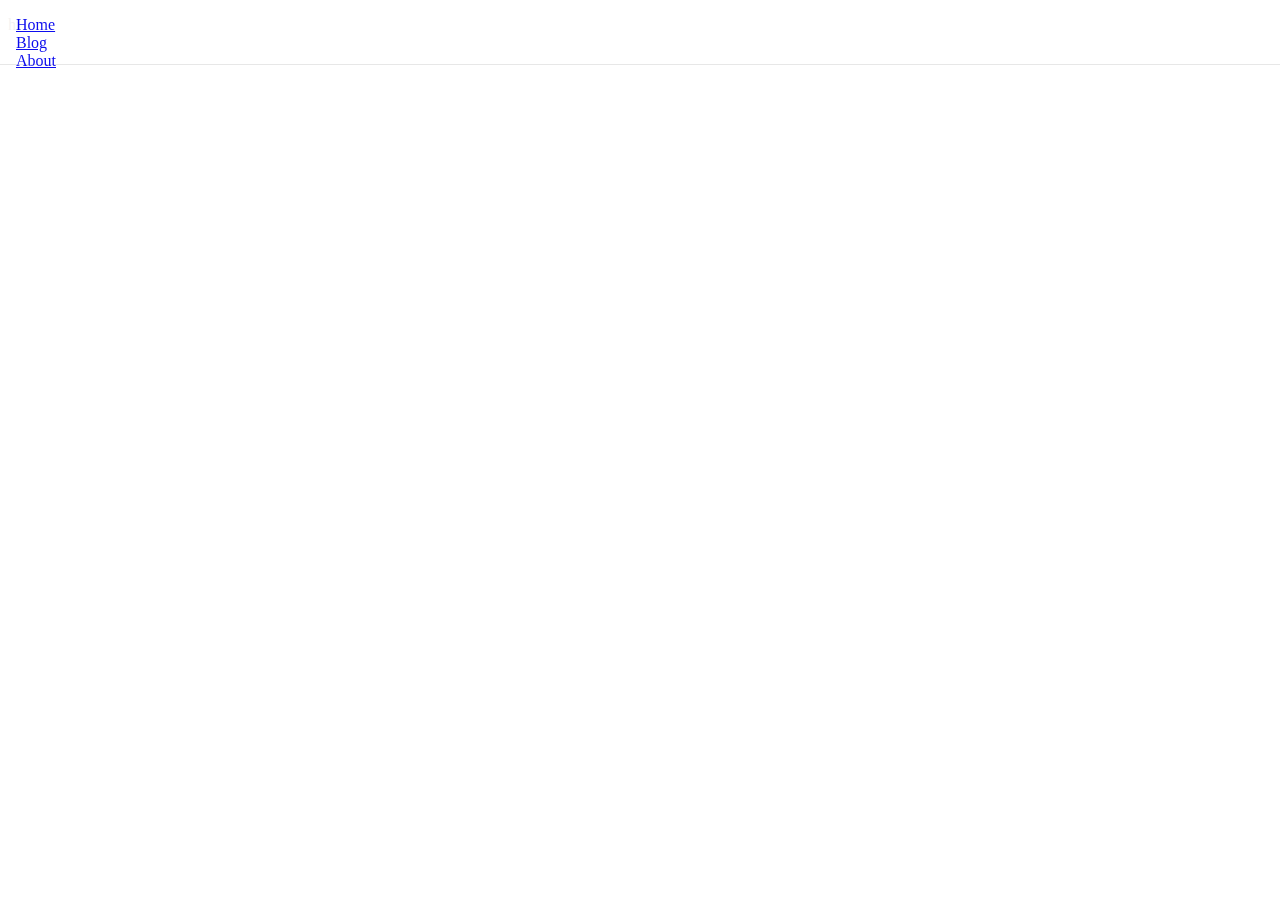
==== index.html @ e384d20f "Added navigation bar" ====
<!DOCTYPE html>
<html>

<head>
    <meta charset="utf-8">
    <title>Relive</title>
    <meta name="author" content="Victoria Li, Grace Xu, Shirley Jin">
    <meta name="description" content="Talking about life, liberty, and the pursuit of... what?">
    <meta name="viewport" content="width=device-width, initial-scale=1">
    
    <link href="css/style.css" rel="stylesheet">

    <script src="https://ajax.googleapis.com/ajax/libs/jquery/2.1.4/jquery.min.js"></script>
</head>

<body>

    <div id="navigation-bar"></div>
    <script> 
        $(document).ready(function() { 
            $("#navigation-bar").load("navigation-bar.html"); 
        }); 
    </script>
    
    <p>hi</p>
    
    <div id="footer-spot"></div>
    <script> 
        $(document).ready(function() { 
            $("#footer-spot").load("footer.html"); 
        }); 
    </script>
    
    <script src="js/script.js"></script>
</body>

</html>
---- css/style.css ----
/*************************************************************************
The main css file :D
*************************************************************************/

/* The navigation and footer bar's css */
#navigation_box {
    position: fixed;
    color: transparent;
    background-color: #fff;
    font-size: 1em;
    padding-top: 0em;
    padding-right: 1em;
    padding-bottom: 0em;
    padding-left: 1em;
    border-bottom: 1px solid #e6e6e6;
    opacity: 0.95;
    z-index: 100;
    left: 0;
    top: 0;
    right: 0;
    width: auto;
    height: 3rem;
}
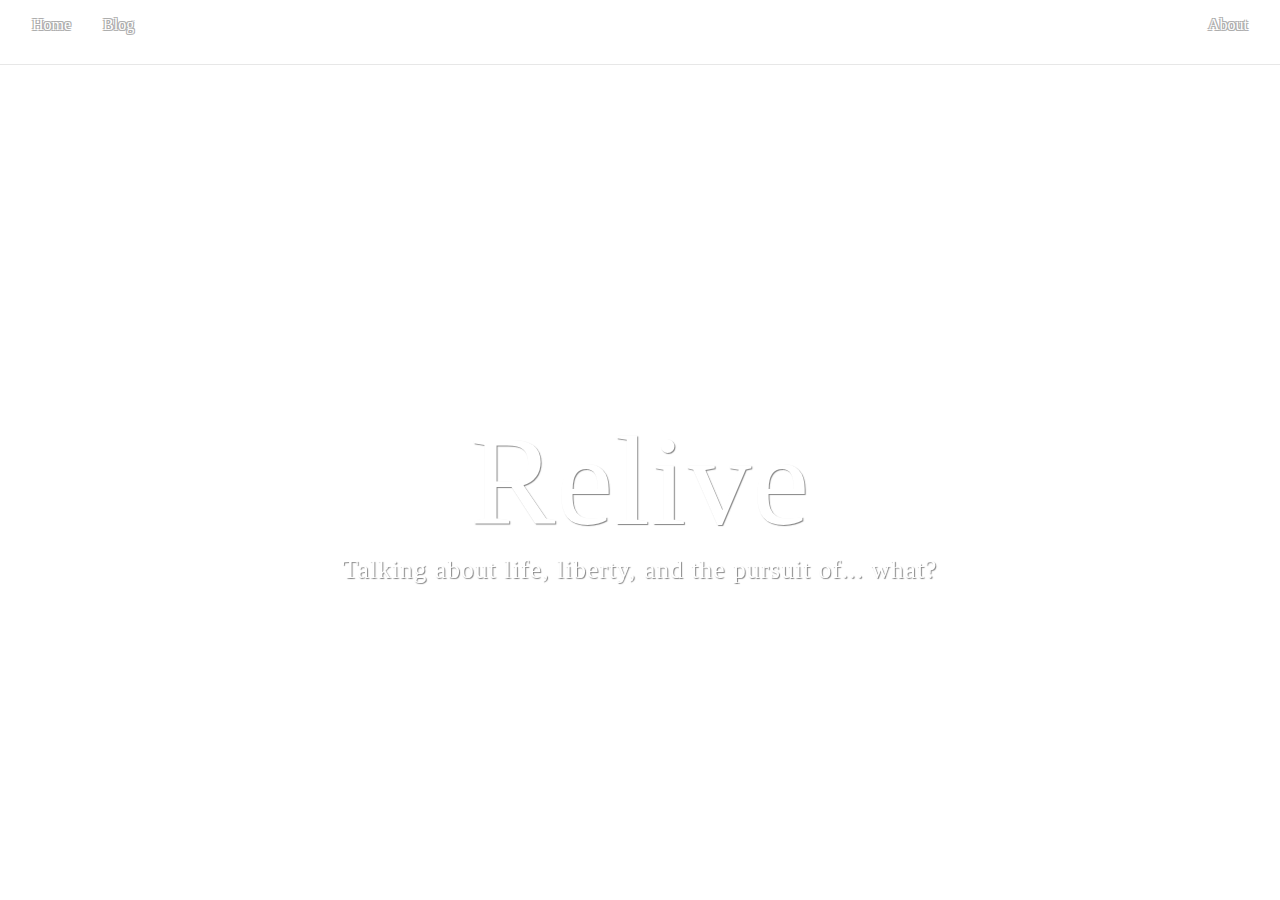
==== commit 04a8a788: "Changed index.html" ====
--- a/index.html
+++ b/index.html
@@ -22,7 +22,15 @@
         }); 
     </script>
     
-    <p>hi</p>
+    
+    <div id="main-header">
+        <a href="index.html"><h1 style="font-size: 10vw; font-weight: 200; position: relative; top: 40vh; text-align: center; color: white; text-shadow: 1px 1px 1px rgba(51, 51, 51, 0.6);">Relive</h1></a>
+        <a href="index.html"><h2 style="font-size: 2vw; font-weight: 150; position: relative; top: 40vh; text-align: center; color: white; text-shadow: 1px 1px 1px rgba(51, 51, 51, 0.6);">Talking about life, liberty, and the pursuit of... what?</h2></a>
+    </div>
+
+
+
+
     
     <div id="footer-spot"></div>
     <script> 
--- a/css/style.css
+++ b/css/style.css
@@ -8,6 +8,7 @@
     color: transparent;
     background-color: #fff;
     font-size: 1em;
+    white-space: nowrap;
     padding-top: 0em;
     padding-right: 1em;
     padding-bottom: 0em;
@@ -20,4 +21,65 @@
     right: 0;
     width: auto;
     height: 3rem;
+    list-style-type: none;
+    user-select: none;
+}
+
+li.nav_left {
+    float: left;
+}
+
+li.nav_right {
+    float: right;
+}
+
+a.nav {
+    display: block;
+    padding-left: 1em;
+    padding-right: 1em;
+    text-decoration: none;
+    color: white;
+    text-shadow:
+     -1px -1px 0 #a9a9a9,  
+     1px -1px 0 #a9a9a9,
+     -1px 1px 0 #a9a9a9,
+     1px 1px 0 #a9a9a9; 
+}
+
+/* The header thingy for the main page */
+
+#main-header {
+    position: fixed;
+    height: 70vh;
+    z-index: 0;
+    top: 3rem;
+    left: 0;
+    right: 0;
+    background: url('https://thewallpaper.co//wp-content/uploads/2016/10/anime-cat-wallpaper-full-hd-download-desktop-wallpapers-hd-images-amazing-free-4k-tablet-smart-phone-1920x1080.jpg');
+    background-size: 100vw auto;
+    background-position: center;
+    background-repeat: no-repeat;
+    border: none;
+}
+
+/* General formatting stuff :D */
+h1 {
+    display: block;
+    font-weight: normal;
+    letter-spacing: 1px;
+    margin: 0;
+    font-size: 16pt;
+}
+
+h2 {
+    display: block;
+    font-weight: normal;
+    letter-spacing: 1px;
+    margin: 0;
+    font-size: 12pt;
+}
+
+a {
+    text-decoration: none;
+    color: black;
 }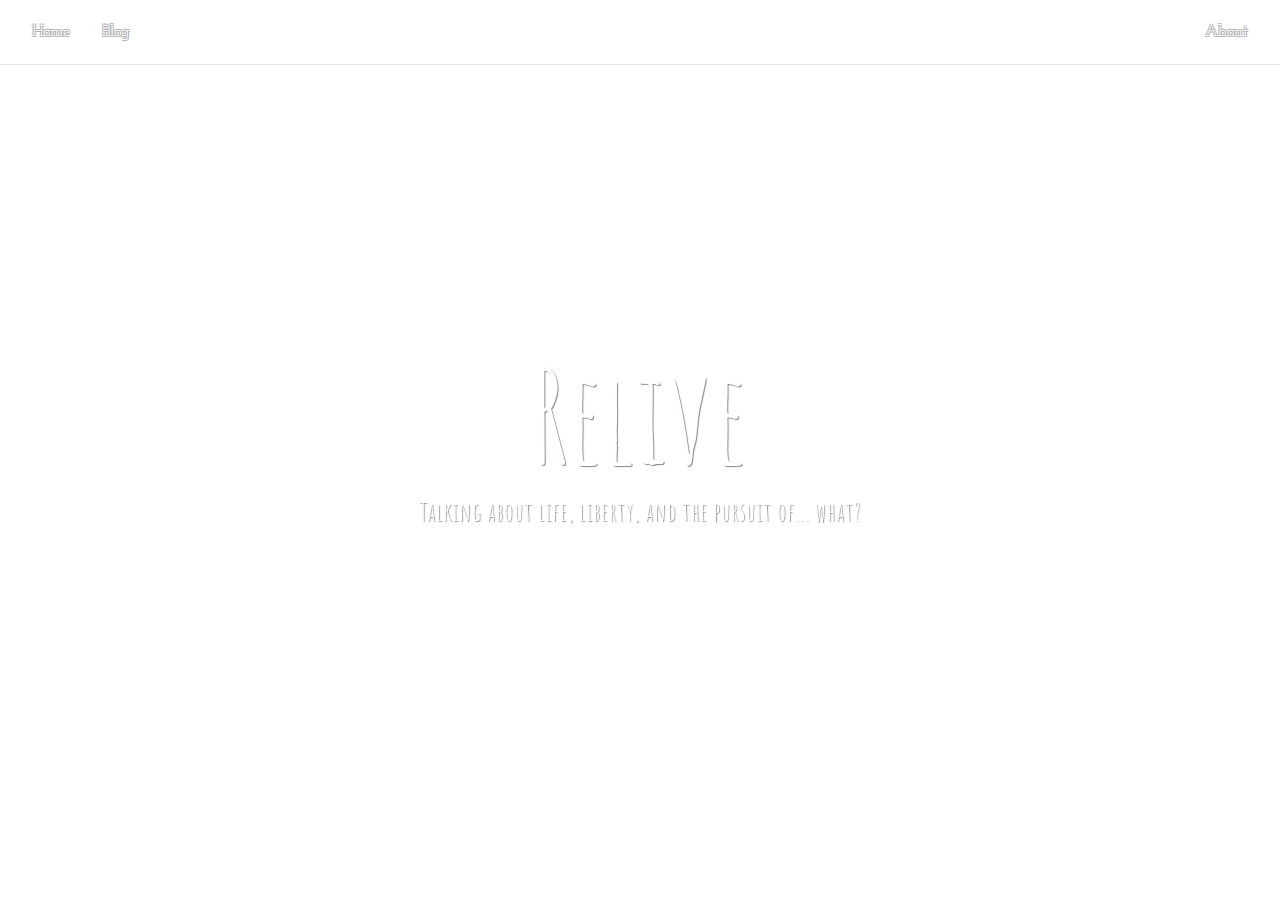
==== commit ea8dcb44: "Changed fonts" ====
--- a/index.html
+++ b/index.html
@@ -11,6 +11,12 @@
     <link href="css/style.css" rel="stylesheet">
 
     <script src="https://ajax.googleapis.com/ajax/libs/jquery/2.1.4/jquery.min.js"></script>
+
+    <!-- Fonts -->
+    <!-- Amatic SC (for title + subtitle text on main page) -->
+    <link href="https://fonts.googleapis.com/css2?family=Amatic+SC:wght@400;700&display=swap" rel="stylesheet">
+    <!-- Josefin Slab (for the navigation baar) -->
+    <link href="https://fonts.googleapis.com/css2?family=Josefin+Slab:ital,wght@0,100;0,300;0,400;0,600;0,700;1,100;1,300;1,400;1,600;1,700&display=swap" rel="stylesheet">
 </head>
 
 <body>
@@ -24,8 +30,8 @@
     
     
     <div id="main-header">
-        <a href="index.html"><h1 style="font-size: 10vw; font-weight: 200; position: relative; top: 40vh; text-align: center; color: white; text-shadow: 1px 1px 1px rgba(51, 51, 51, 0.6);">Relive</h1></a>
-        <a href="index.html"><h2 style="font-size: 2vw; font-weight: 150; position: relative; top: 40vh; text-align: center; color: white; text-shadow: 1px 1px 1px rgba(51, 51, 51, 0.6);">Talking about life, liberty, and the pursuit of... what?</h2></a>
+        <a href="index.html"><h1 style="font-size: 10vw; font-weight: 200; position: relative; top: 30vh; text-align: center; color: white; text-shadow: 1px 1px 1px rgba(51, 51, 51, 0.6);">Relive</h1></a>
+        <a href="index.html"><h2 style="font-size: 2vw; font-weight: 150; position: relative; top: 30vh; text-align: center; color: white; text-shadow: 1px 1px 1px rgba(51, 51, 51, 0.6);">Talking about life, liberty, and the pursuit of... what?</h2></a>
     </div>
 
 
--- a/css/style.css
+++ b/css/style.css
@@ -23,6 +23,7 @@
     height: 3rem;
     list-style-type: none;
     user-select: none;
+    font-family: 'Josefin Slab', serif;
 }
 
 li.nav_left {
@@ -37,6 +38,7 @@
     display: block;
     padding-left: 1em;
     padding-right: 1em;
+    padding-top: 0.5em;
     text-decoration: none;
     color: white;
     text-shadow:
@@ -52,7 +54,7 @@
     position: fixed;
     height: 70vh;
     z-index: 0;
-    top: 3rem;
+    top: 4rem;
     left: 0;
     right: 0;
     background: url('https://thewallpaper.co//wp-content/uploads/2016/10/anime-cat-wallpaper-full-hd-download-desktop-wallpapers-hd-images-amazing-free-4k-tablet-smart-phone-1920x1080.jpg');
@@ -60,6 +62,7 @@
     background-position: center;
     background-repeat: no-repeat;
     border: none;
+    font-family: 'Amatic SC', cursive;
 }
 
 /* General formatting stuff :D */
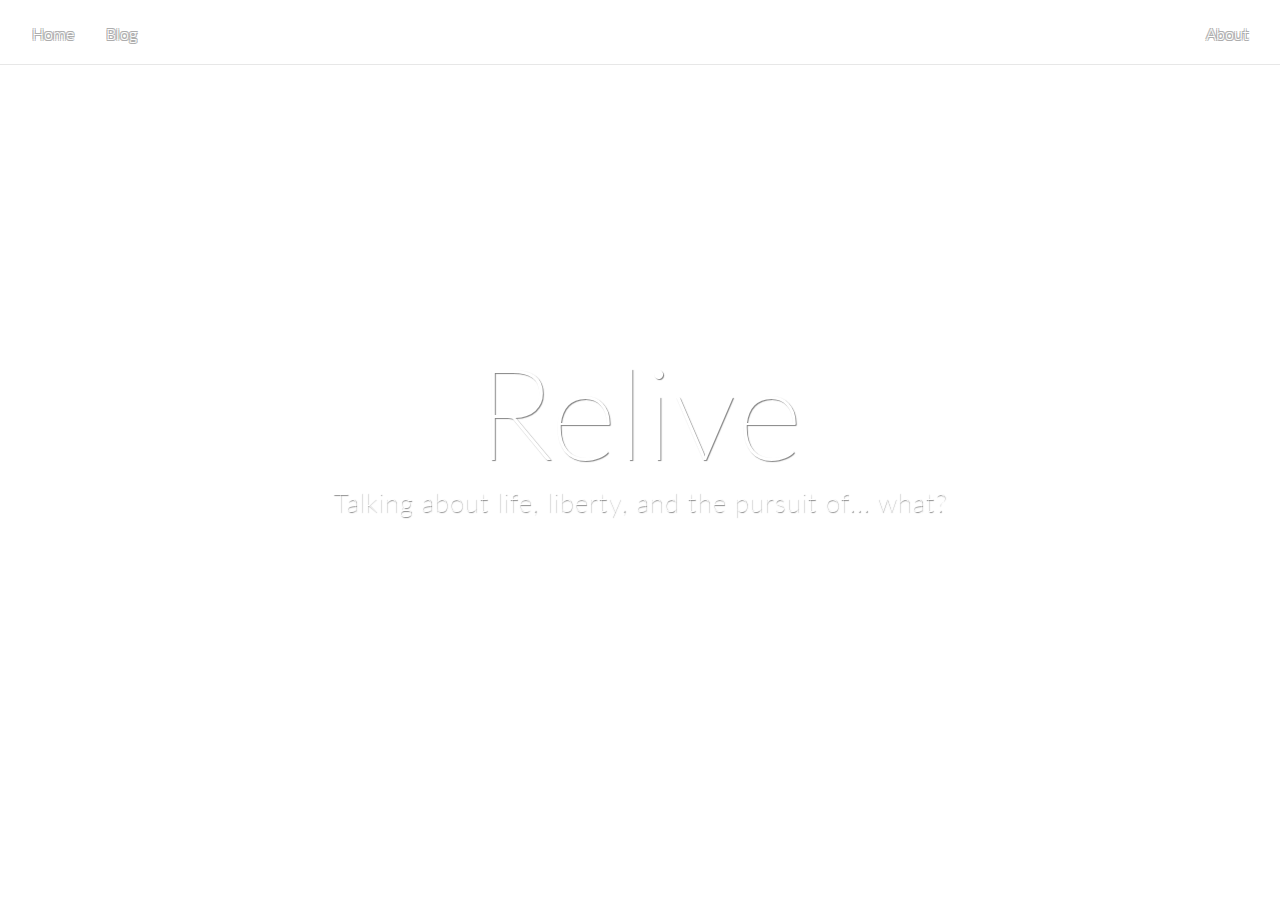
==== commit 2edd14ca: "hm" ====
--- a/index.html
+++ b/index.html
@@ -17,6 +17,8 @@
     <link href="https://fonts.googleapis.com/css2?family=Amatic+SC:wght@400;700&display=swap" rel="stylesheet">
     <!-- Josefin Slab (for the navigation baar) -->
     <link href="https://fonts.googleapis.com/css2?family=Josefin+Slab:ital,wght@0,100;0,300;0,400;0,600;0,700;1,100;1,300;1,400;1,600;1,700&display=swap" rel="stylesheet">
+    <!-- Lato (for general text purposes?) -->
+    <link href="https://fonts.googleapis.com/css2?family=Lato:ital,wght@0,100;0,300;0,400;0,700;0,900;1,100;1,300;1,400;1,700;1,900&display=swap" rel="stylesheet">
 </head>
 
 <body>
@@ -34,7 +36,10 @@
         <a href="index.html"><h2 style="font-size: 2vw; font-weight: 150; position: relative; top: 30vh; text-align: center; color: white; text-shadow: 1px 1px 1px rgba(51, 51, 51, 0.6);">Talking about life, liberty, and the pursuit of... what?</h2></a>
     </div>
 
+    <div id="main_content">
 
+        
+    </div>
 
 
     
--- a/css/style.css
+++ b/css/style.css
@@ -65,13 +65,37 @@
     font-family: 'Amatic SC', cursive;
 }
 
+/* Stuff for the about page? :0 */
+
+.left-column {
+    width: 40vw;
+    float: left;
+    text-align: center;
+}
+
+.right-column {
+    margin-left: 40vw;
+    text-align: center;
+}
+
+.clear {
+    clear: both;
+}
+
 /* General formatting stuff :D */
+
+* {
+    font-family: 'Lato', sans-serif;
+    font-weight: 300;
+}
+
 h1 {
     display: block;
     font-weight: normal;
     letter-spacing: 1px;
     margin: 0;
-    font-size: 16pt;
+    font-size: 24pt;
+    text-align: center;
 }
 
 h2 {
@@ -85,4 +109,16 @@
 a {
     text-decoration: none;
     color: black;
+}
+
+.random-text {
+    margin-left: 10vw;
+    margin-right: 10vw;
+}
+
+.main_content {
+    position: fixed;
+    top: 3em;
+    right: 0;
+    left: 0;
 }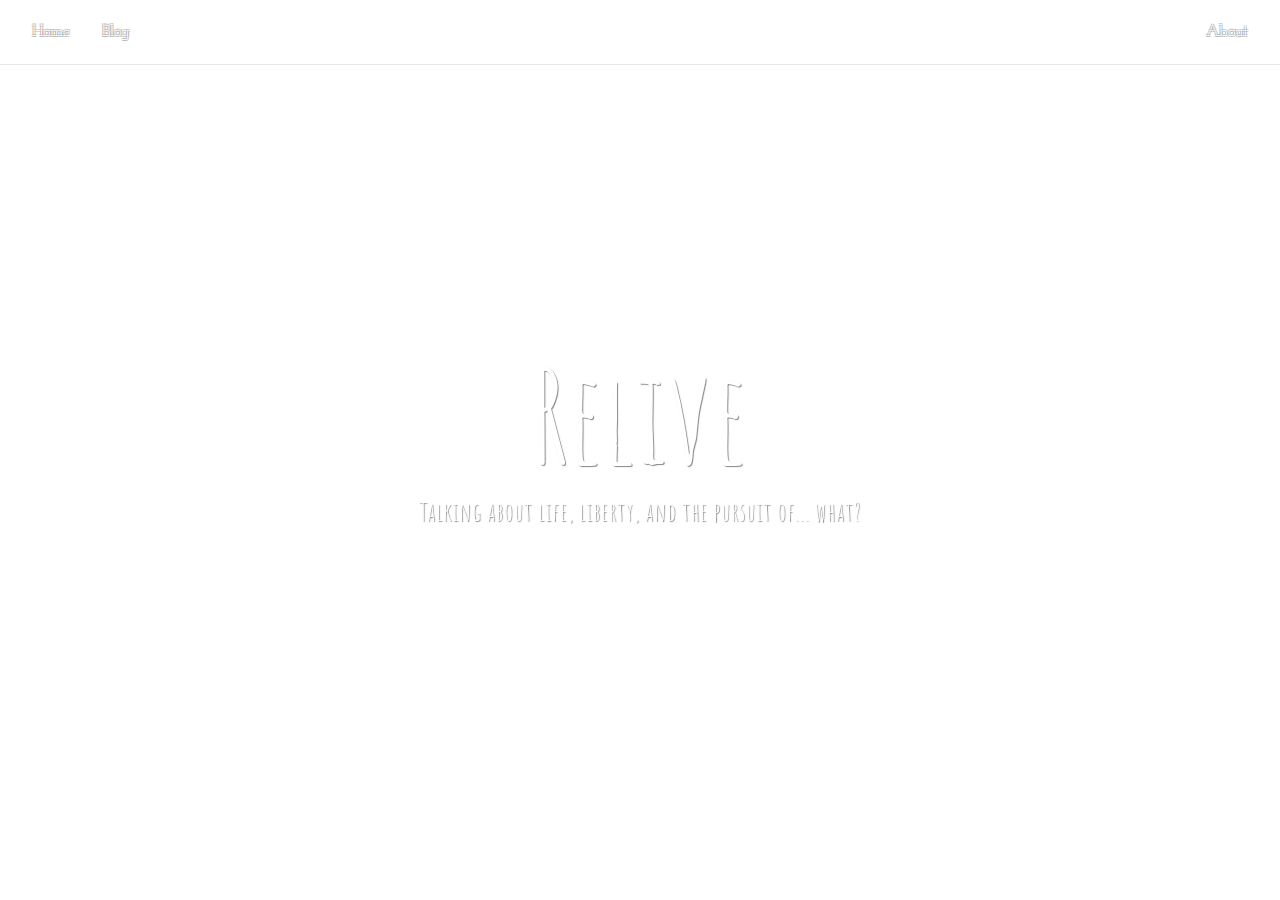
==== commit cf93b3e6: "Update index.html" ====
--- a/index.html
+++ b/index.html
@@ -19,6 +19,9 @@
     <link href="https://fonts.googleapis.com/css2?family=Josefin+Slab:ital,wght@0,100;0,300;0,400;0,600;0,700;1,100;1,300;1,400;1,600;1,700&display=swap" rel="stylesheet">
     <!-- Lato (for general text purposes?) -->
     <link href="https://fonts.googleapis.com/css2?family=Lato:ital,wght@0,100;0,300;0,400;0,700;0,900;1,100;1,300;1,400;1,700;1,900&display=swap" rel="stylesheet">
+
+    <!-- Google Console Verification -->
+    <meta name="google-site-verification" content="0cvqEfY0D-wFsDDWNRVDSd75QkNrdgxMgmGoOpz1sq8" />
 </head>
 
 <body>
@@ -38,7 +41,7 @@
 
     <div id="main_content">
 
-        
+
     </div>
 
 
--- a/css/style.css
+++ b/css/style.css
@@ -1,6 +1,47 @@
 /*************************************************************************
 The main css file :D
 *************************************************************************/
+
+/* General formatting stuff :D */
+
+div, p {
+    font-family: 'Lato', sans-serif;
+    font-weight: 300;
+}
+
+h1 {
+    display: block;
+    font-weight: normal;
+    letter-spacing: 1px;
+    margin: 0;
+    font-size: 24pt;
+    text-align: center;
+}
+
+h2 {
+    display: block;
+    font-weight: normal;
+    letter-spacing: 1px;
+    margin: 0;
+    font-size: 12pt;
+}
+
+a {
+    text-decoration: none;
+    color: black;
+}
+
+.random-text {
+    margin-left: 10vw;
+    margin-right: 10vw;
+}
+
+.main_content {
+    position: fixed;
+    top: 4rem;
+    right: 0;
+    left: 0;
+}
 
 /* The navigation and footer bar's css */
 #navigation_box {
@@ -82,43 +123,3 @@
     clear: both;
 }
 
-/* General formatting stuff :D */
-
-* {
-    font-family: 'Lato', sans-serif;
-    font-weight: 300;
-}
-
-h1 {
-    display: block;
-    font-weight: normal;
-    letter-spacing: 1px;
-    margin: 0;
-    font-size: 24pt;
-    text-align: center;
-}
-
-h2 {
-    display: block;
-    font-weight: normal;
-    letter-spacing: 1px;
-    margin: 0;
-    font-size: 12pt;
-}
-
-a {
-    text-decoration: none;
-    color: black;
-}
-
-.random-text {
-    margin-left: 10vw;
-    margin-right: 10vw;
-}
-
-.main_content {
-    position: fixed;
-    top: 3em;
-    right: 0;
-    left: 0;
-}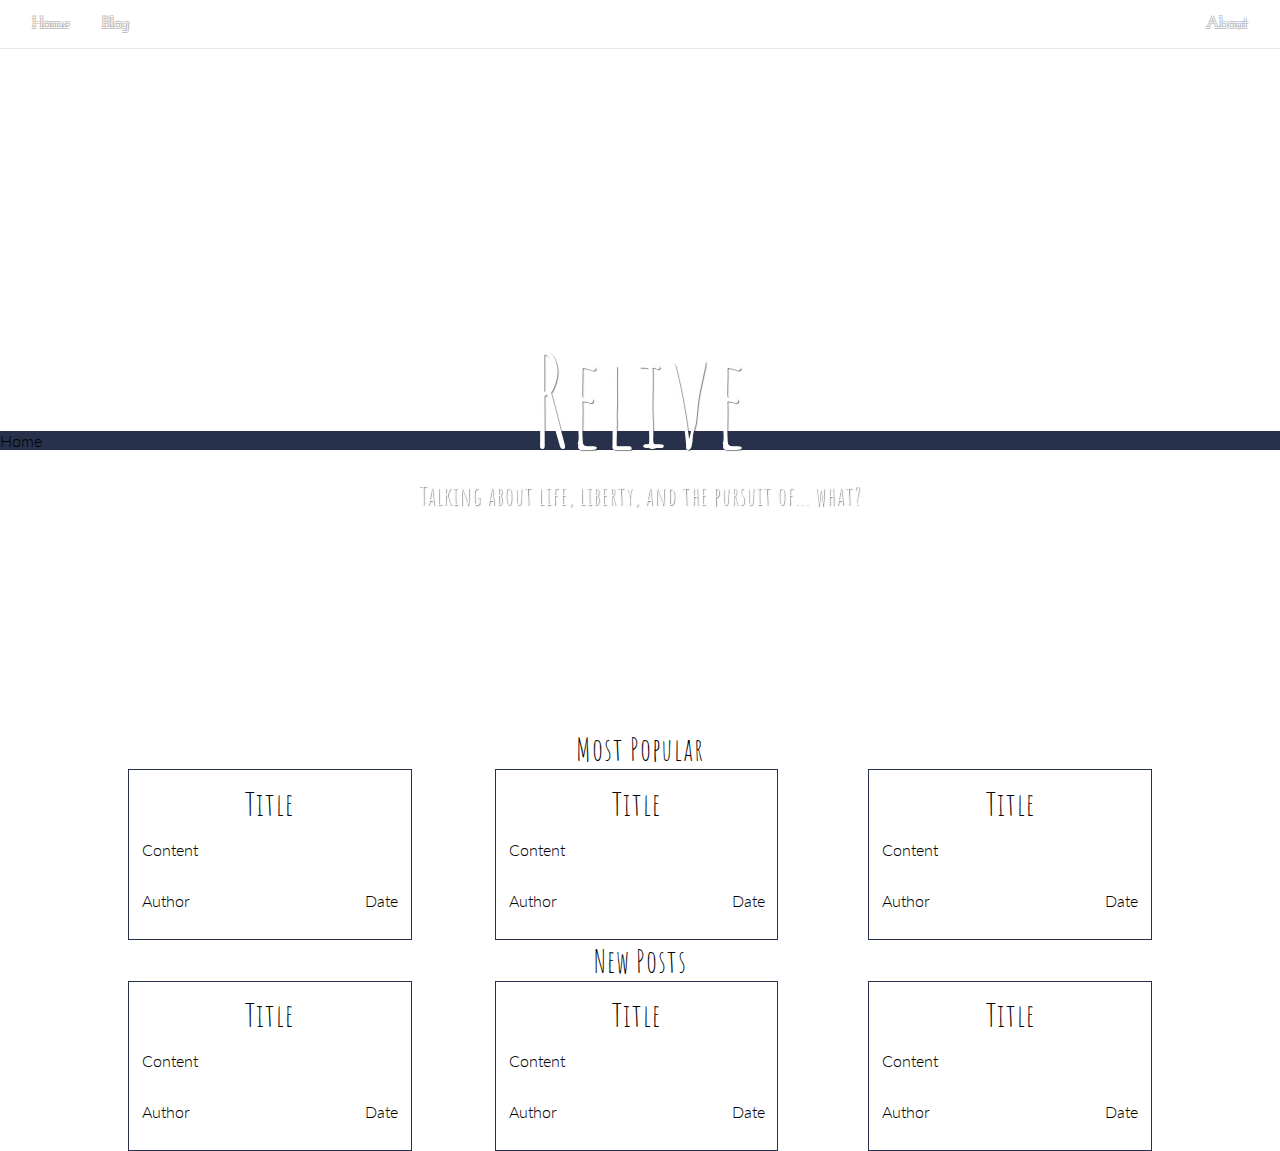
==== commit af3e9a20: "changed index" ====
--- a/index.html
+++ b/index.html
@@ -39,11 +39,52 @@
         <a href="index.html"><h2 style="font-size: 2vw; font-weight: 150; position: relative; top: 30vh; text-align: center; color: white; text-shadow: 1px 1px 1px rgba(51, 51, 51, 0.6);">Talking about life, liberty, and the pursuit of... what?</h2></a>
     </div>
 
-    <div id="main_content">
-
-
+    <div style="position: relative; top: 80vh; z-index: 1; background-color: white;">
+        <h1>Most Popular</h1>
+        <div>
+            <div class="column-left">
+                <h1>Title</h1>
+                <p>Content</p>
+                <p style="display: inline-block;">Author</p>
+                <p style="text-align: right; float: right;">Date</p>
+            </div>
+            <div class="column-center">
+                <h1>Title</h1>
+                <p>Content</p>
+                <p style="display: inline-block;">Author</p>
+                <p style="text-align: right; float: right;">Date</p>
+            </div>
+            <div class="column-right">
+                <h1>Title</h1>
+                <p>Content</p>
+                <p style="display: inline-block;">Author</p>
+                <p style="text-align: right; float: right;">Date</p>
+            </div>
+        </div>
+        <div class="clear"></div>
+        <h1>New Posts</h1>
+        <div>
+            <div class="column-left">
+                <h1>Title</h1>
+                <p>Content</p>
+                <p style="display: inline-block;">Author</p>
+                <p style="text-align: right; float: right;">Date</p>
+            </div>
+            <div class="column-center">
+                <h1>Title</h1>
+                <p>Content</p>
+                <p style="display: inline-block;">Author</p>
+                <p style="text-align: right; float: right;">Date</p>
+            </div>
+            <div class="column-right">
+                <h1>Title</h1>
+                <p>Content</p>
+                <p style="display: inline-block;">Author</p>
+                <p style="text-align: right; float: right;">Date</p>
+            </div>
+        </div>
     </div>
-
+    
 
     
     <div id="footer-spot"></div>
--- a/css/style.css
+++ b/css/style.css
@@ -2,7 +2,22 @@
 The main css file :D
 *************************************************************************/
 
+/************
+Color palette:
+    #b3d4d7
+    #b91d2a
+    #27314c
+
+***********/
+
+
+
 /* General formatting stuff :D */
+
+body {
+    margin-left: 0;
+    margin-right: 0;
+}
 
 div, p {
     font-family: 'Lato', sans-serif;
@@ -16,6 +31,7 @@
     margin: 0;
     font-size: 24pt;
     text-align: center;
+    font-family: 'Amatic SC', cursive;
 }
 
 h2 {
@@ -37,11 +53,49 @@
 }
 
 .main_content {
+    position: absolute;
+    top: 4rem;
+    right: 10vw;
+    left: 10vw;
+}
+
+/* Image stuff! */
+
+.background_image_1 {
+    background-image: url("/images/background1.jpg");
+    background-repeat: no-repeat;
+    background-position: center;
     position: fixed;
-    top: 4rem;
+    height: 100vh;
+    z-index: 0;
+    top: 3rem;
+    left: 0;
     right: 0;
-    left: 0;
-}
+    border: none;
+    font-family: 'Amatic SC', cursive;
+}
+
+
+/* Scrollbar */
+
+::-webkit-scrollbar {
+    width: 6px;
+}
+
+::-webkit-scrollbar-track {
+    -webkit-border-radius: 10px;
+    border-radius: 10px;
+}
+
+::-webkit-scrollbar-thumb {
+    -webkit-border-radius: 10px;
+    border-radius: 10px;
+    background: #b3d4d7; 
+}
+::-webkit-scrollbar-thumb:window-inactive {
+    background: #b3d4d7; 
+}
+
 
 /* The navigation and footer bar's css */
 #navigation_box {
@@ -65,6 +119,7 @@
     list-style-type: none;
     user-select: none;
     font-family: 'Josefin Slab', serif;
+    margin-top: 0;
 }
 
 li.nav_left {
@@ -79,7 +134,7 @@
     display: block;
     padding-left: 1em;
     padding-right: 1em;
-    padding-top: 0.5em;
+    padding-top: 1em;
     text-decoration: none;
     color: white;
     text-shadow:
@@ -95,11 +150,11 @@
     position: fixed;
     height: 70vh;
     z-index: 0;
-    top: 4rem;
+    top: 3rem;
     left: 0;
     right: 0;
     background: url('https://thewallpaper.co//wp-content/uploads/2016/10/anime-cat-wallpaper-full-hd-download-desktop-wallpapers-hd-images-amazing-free-4k-tablet-smart-phone-1920x1080.jpg');
-    background-size: 100vw auto;
+    background-size: 100% auto;
     background-position: center;
     background-repeat: no-repeat;
     border: none;
@@ -123,3 +178,31 @@
     clear: both;
 }
 
+/* Three columns! */
+
+.column-left {
+    float: left;
+    width: 20%;
+    border: 1px solid #27314c;
+    margin-left: 10%;
+    margin-right: 3.5%;
+    padding: 1%;
+  }
+  
+  .column-right {
+    float: right;
+    width: 20%;
+    border: 1px solid #27314c;
+    margin-right: 10%;
+    margin-left: 3.5%;
+    padding: 1%;
+}
+  
+  .column-center {
+    display: inline-block;
+    width: 20%;
+    border: 1px solid #27314c;
+    margin-left: 3%;
+    margin-right: 3%;
+    padding: 1%;
+}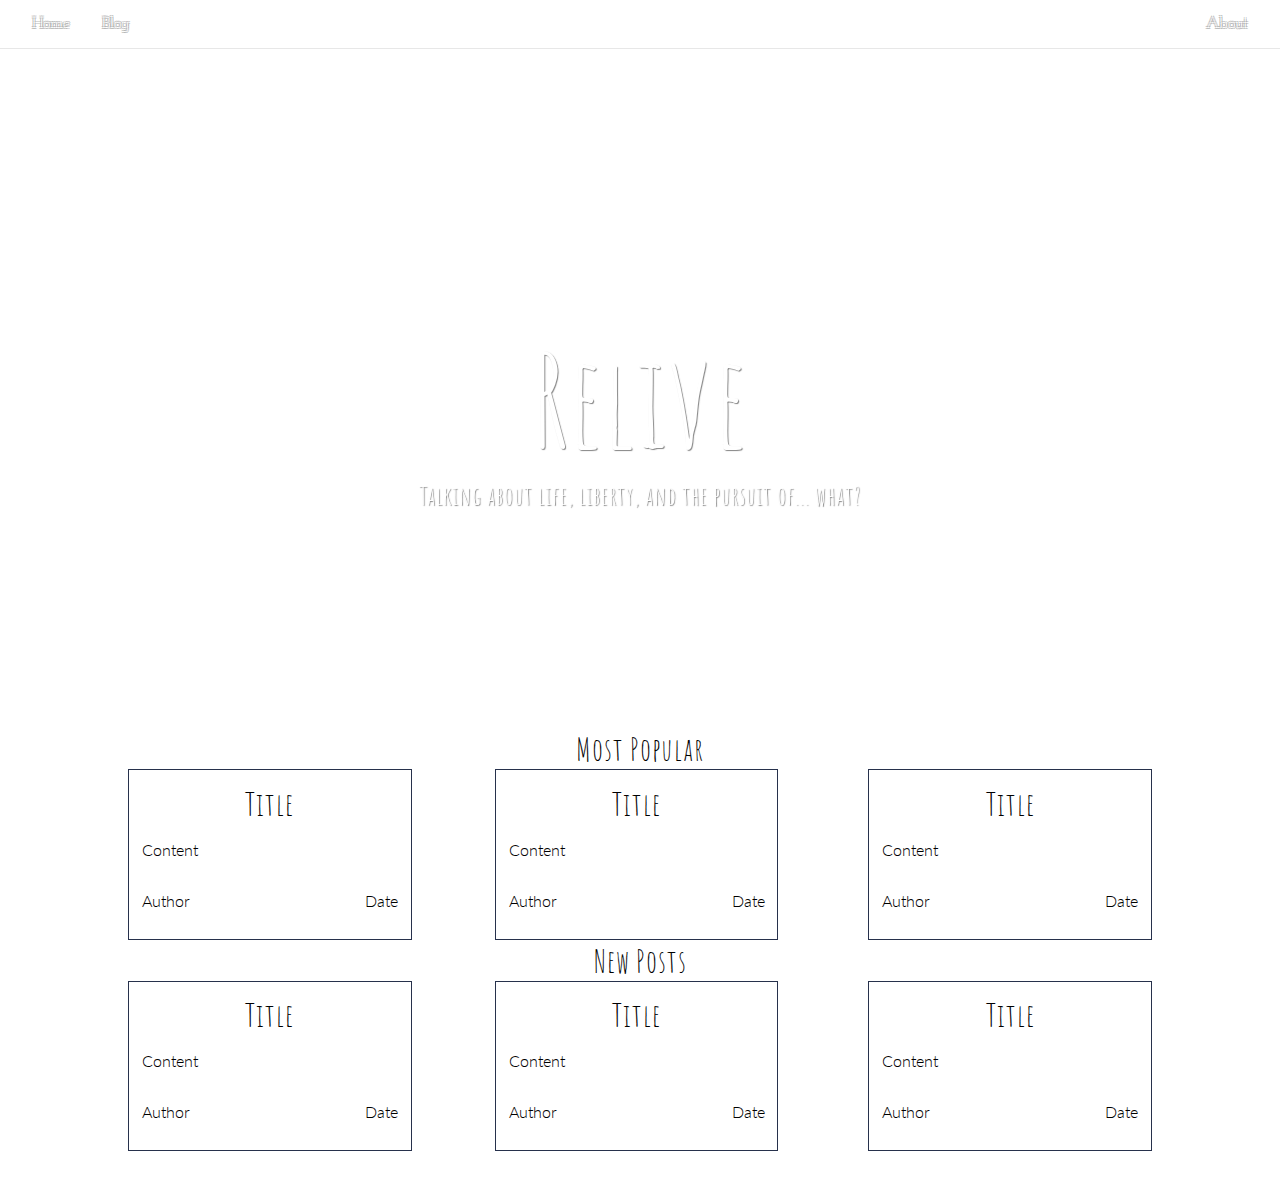
==== commit 0cc513f6: "n" ====
--- a/index.html
+++ b/index.html
@@ -39,7 +39,7 @@
         <a href="index.html"><h2 style="font-size: 2vw; font-weight: 150; position: relative; top: 30vh; text-align: center; color: white; text-shadow: 1px 1px 1px rgba(51, 51, 51, 0.6);">Talking about life, liberty, and the pursuit of... what?</h2></a>
     </div>
 
-    <div style="position: relative; top: 80vh; z-index: 1; background-color: white;">
+    <div style="position: relative; top: 80vh; z-index: 1; background-color: white; padding-bottom: 5vh;">
         <h1>Most Popular</h1>
         <div>
             <div class="column-left">
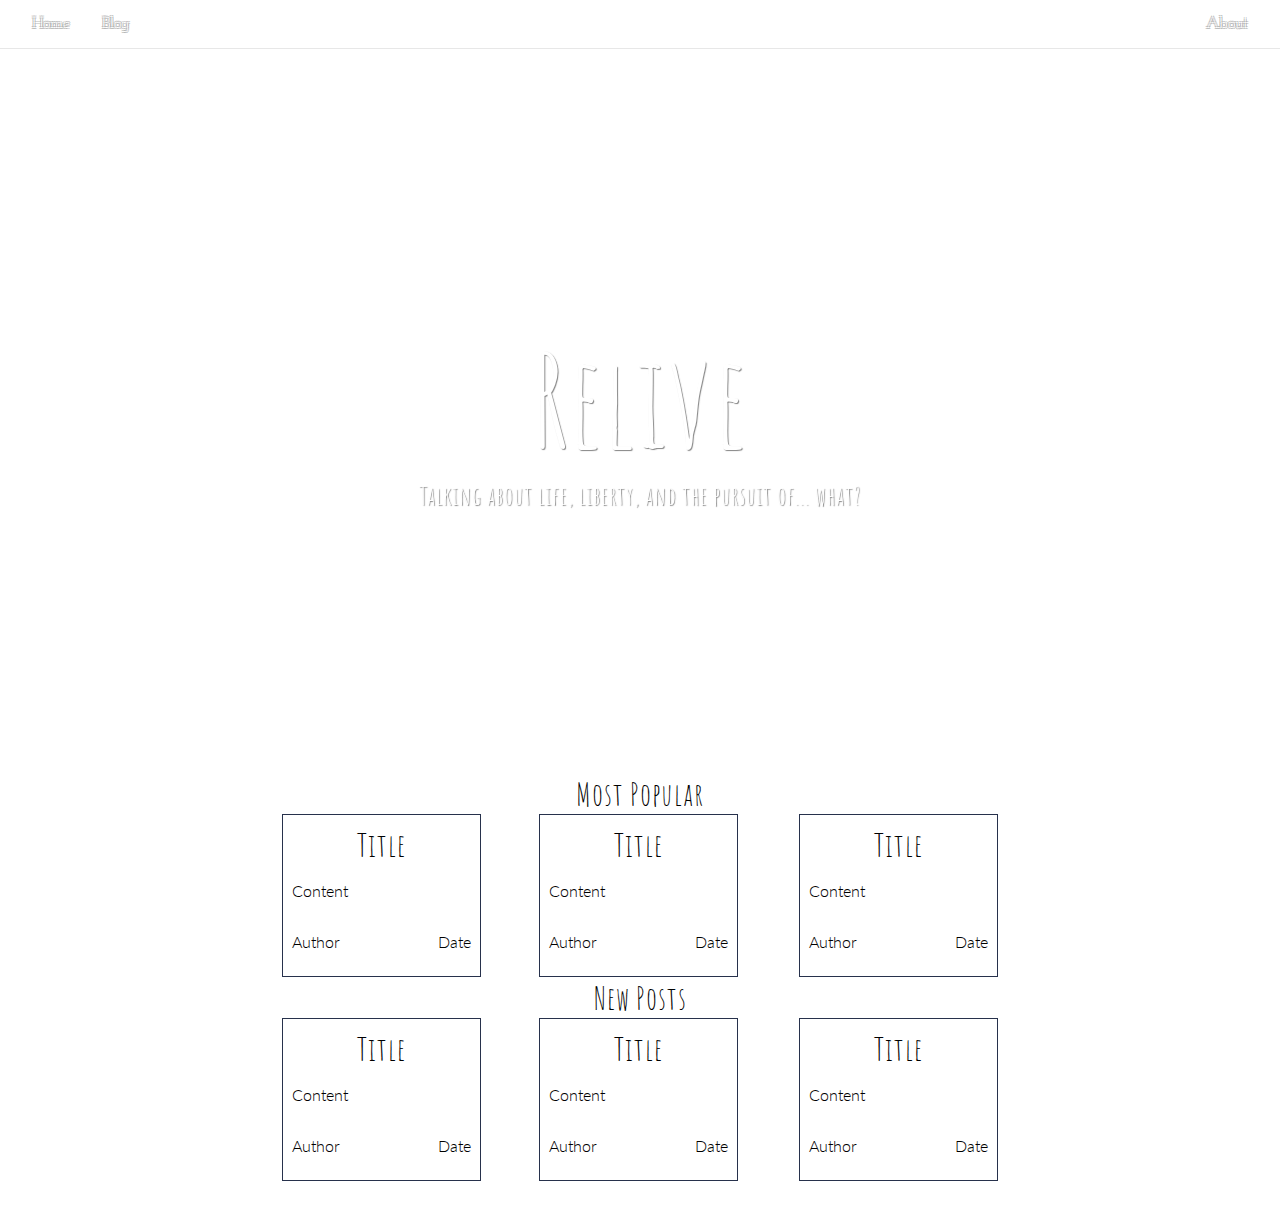
==== commit 7a987c1c: "changed some stuff" ====
--- a/index.html
+++ b/index.html
@@ -25,7 +25,7 @@
 </head>
 
 <body>
-
+    <!-- Loads the navigation bar at the top of the page from navigation-bar.html -->
     <div id="navigation-bar"></div>
     <script> 
         $(document).ready(function() { 
@@ -33,60 +33,62 @@
         }); 
     </script>
     
-    
+    <!-- The main header with the cat image :0 -->
     <div id="main-header">
-        <a href="index.html"><h1 style="font-size: 10vw; font-weight: 200; position: relative; top: 30vh; text-align: center; color: white; text-shadow: 1px 1px 1px rgba(51, 51, 51, 0.6);">Relive</h1></a>
-        <a href="index.html"><h2 style="font-size: 2vw; font-weight: 150; position: relative; top: 30vh; text-align: center; color: white; text-shadow: 1px 1px 1px rgba(51, 51, 51, 0.6);">Talking about life, liberty, and the pursuit of... what?</h2></a>
+        <a href="index.html"><h1 id="blog-title">Relive</h1></a>
+        <a href="index.html"><h2 id="blog-subtitle">Talking about life, liberty, and the pursuit of... what?</h2></a>
     </div>
 
-    <div style="position: relative; top: 80vh; z-index: 1; background-color: white; padding-bottom: 5vh;">
+    <!-- Actual content-->
+    <div class="post_content">
         <h1>Most Popular</h1>
         <div>
-            <div class="column-left">
+            <a href="/blog/post_template.html"><div class="column-left">
                 <h1>Title</h1>
                 <p>Content</p>
                 <p style="display: inline-block;">Author</p>
                 <p style="text-align: right; float: right;">Date</p>
-            </div>
-            <div class="column-center">
+            </div></a>
+            <a href="/blog/post_template.html"><div class="column-center">
                 <h1>Title</h1>
                 <p>Content</p>
                 <p style="display: inline-block;">Author</p>
                 <p style="text-align: right; float: right;">Date</p>
-            </div>
-            <div class="column-right">
+            </div></a>
+            <a href="/blog/post_template.html"><div class="column-right">
                 <h1>Title</h1>
                 <p>Content</p>
                 <p style="display: inline-block;">Author</p>
                 <p style="text-align: right; float: right;">Date</p>
-            </div>
+            </div></a>
         </div>
         <div class="clear"></div>
         <h1>New Posts</h1>
         <div>
-            <div class="column-left">
+            <a href="/blog/post_template.html"><div class="column-left">
                 <h1>Title</h1>
                 <p>Content</p>
                 <p style="display: inline-block;">Author</p>
                 <p style="text-align: right; float: right;">Date</p>
-            </div>
-            <div class="column-center">
+            </div></a>
+            <a href="/blog/post_template.html"><div class="column-center">
                 <h1>Title</h1>
                 <p>Content</p>
                 <p style="display: inline-block;">Author</p>
                 <p style="text-align: right; float: right;">Date</p>
-            </div>
-            <div class="column-right">
+            </div></a>
+            <a href="/blog/post_template.html"><div class="column-right">
                 <h1>Title</h1>
                 <p>Content</p>
                 <p style="display: inline-block;">Author</p>
                 <p style="text-align: right; float: right;">Date</p>
+            </div></a>
             </div>
         </div>
     </div>
     
 
-    
+    <!-- The footer -->
     <div id="footer-spot"></div>
     <script> 
         $(document).ready(function() { 
@@ -97,4 +99,4 @@
     <script src="js/script.js"></script>
 </body>
 
-</html>
+</html>--- a/css/style.css
+++ b/css/style.css
@@ -45,11 +45,6 @@
 a {
     text-decoration: none;
     color: black;
-}
-
-.random-text {
-    margin-left: 10vw;
-    margin-right: 10vw;
 }
 
 .main_content {
@@ -159,6 +154,79 @@
     background-repeat: no-repeat;
     border: none;
     font-family: 'Amatic SC', cursive;
+}
+
+/* STuff for the blogs */
+
+#blog-header {
+    position: fixed;
+    height: 70vh;
+    z-index: 0;
+    top: 3rem;
+    left: 0;
+    right: 0;
+    background: url('/images/catto.jpg');
+    background-size: 100% auto;
+    background-position: center;
+    background-repeat: no-repeat;
+    border: none;
+    font-family: 'Amatic SC', cursive;
+}
+
+#blog-title {
+    font-size: 10vw; 
+    font-weight: 200; 
+    position: relative; 
+    top: 30vh; 
+    text-align: center; 
+    color: white; 
+    text-shadow: 1px 1px 1px rgba(51, 51, 51, 0.6);
+}
+
+#blog-subtitle {
+    font-size: 2vw; 
+    font-weight: 150; 
+    position: relative; 
+    top: 30vh; 
+    text-align: center; 
+    color: white; 
+    text-shadow: 1px 1px 1px rgba(51, 51, 51, 0.6);
+}
+
+.post_information {
+    width: 10vw;
+    padding-bottom: 5vh;
+}
+
+.post_title {
+    font-family: 'Amatic SC', serif;
+    font-size: 24pt;
+    font-weight: 400;
+}
+
+.post_author {
+    font-family: 'Amatic SC', serif;
+    font-size: 16pt;
+    font-weight: 400;
+    display: inline-block;
+}
+
+.post_date {
+    font-family: 'Amatic SC', serif;
+    font-size: 16pt;
+    font-weight: 400;
+    float: right;
+}
+
+.post_content {
+    position: relative;
+    top: 80vh;
+    z-index: 1;
+    background-color: white;
+    padding-bottom: 5vh;
+    padding-left: 15vw;
+    padding-right: 15vw;
+    padding-top: 5vh;
 }
 
 /* Stuff for the about page? :0 */
